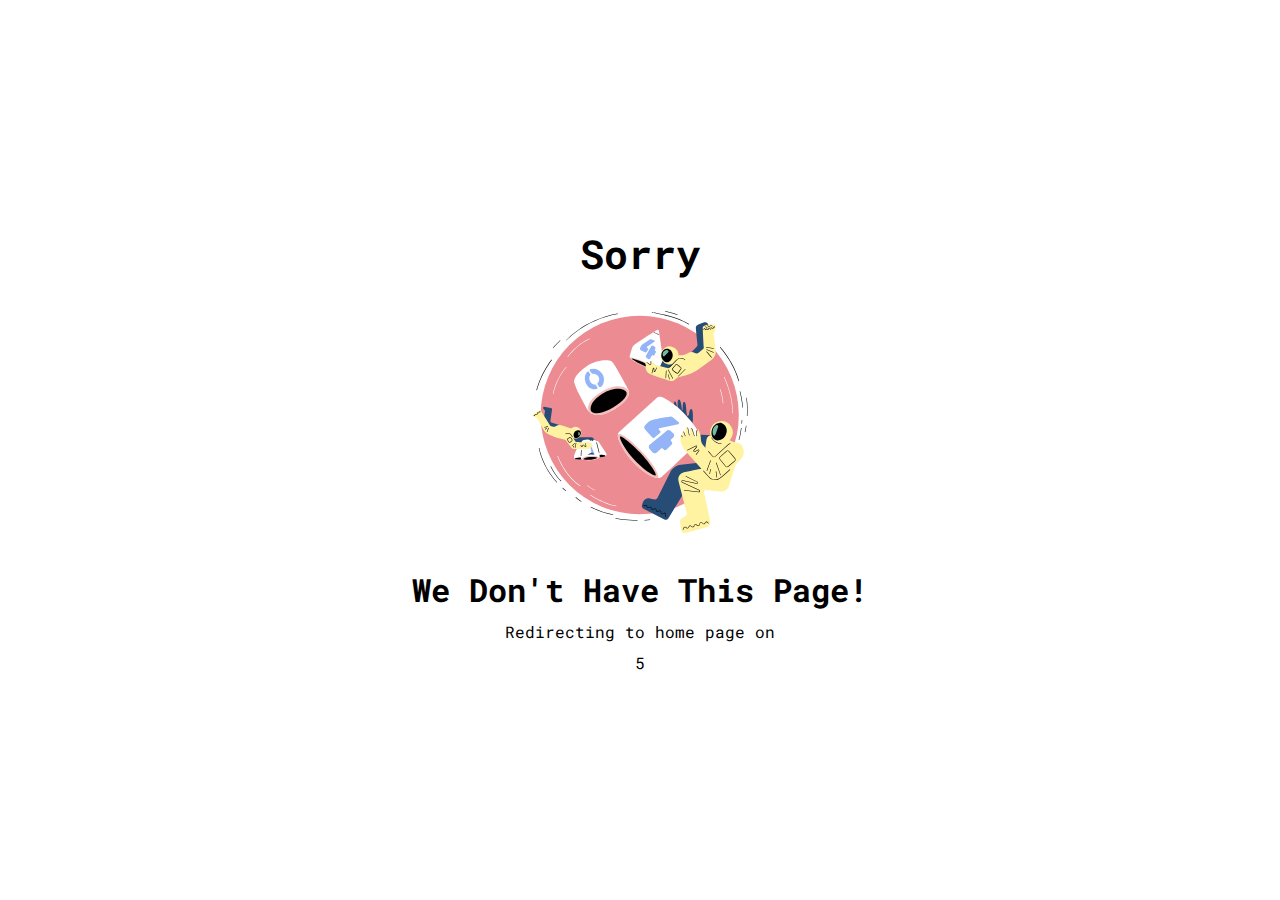
==== index.html @ ac8aa09b "initial commit" ====
<!DOCTYPE html>
<html lang="en">
<head>
  <meta charset="UTF-8">
  <meta http-equiv="X-UA-Compatible" content="IE=edge">
  <meta name="viewport" content="width=device-width, initial-scale=1.0">
  <link rel="stylesheet" href="styles.css">
  <title>Page Not Found - 404</title>
</head>
<body>
  <div class="container">
    <div class="message-wrapper">
      <h1 class="sorry-message">Sorry</h1>
    </div>
    <div class="image-wrapper">
      <img class="image-404" src="./assets/24.svg" alt="Error Image">
    </div>
    <div class="message-wrapper">
      <h1 class="message">We Don't Have This Page!</h1>
    </div>
    <div class="redirect-wrapper">
      <p class="redirect-message">Redirecting to home page on</p>
      <p class="redirect-counter">5</p>
    </div>
  </div>

  <script src="index.js"></script>
</body>
</html>
---- styles.css ----
@import url('https://fonts.googleapis.com/css2?family=Roboto+Mono:wght@400;500;700&display=swap');


html, body, * {
  margin: 0;
  padding: 0;
  box-sizing: border-box;
  font-family: "Roboto Mono", monospace;
}

.container {
  width: 100%;
  height: 100vh;
  display: flex;
  flex-direction: column;
  justify-content: center;
  align-items: center;
  padding: 10px;
}

.sorry-message {
  font-size: 2.5rem;
}

.image-wrapper {
  width: 40%;
}

.redirect-message {
  text-align: center;
}

.message {
  margin-bottom: 10px;
  text-align: center;
}

.redirect-counter {
  margin-top: 10px;
  text-align: center;
}

@media screen and (max-width: 800px) {
  .image-wrapper {
    width: 80%;
  }
}
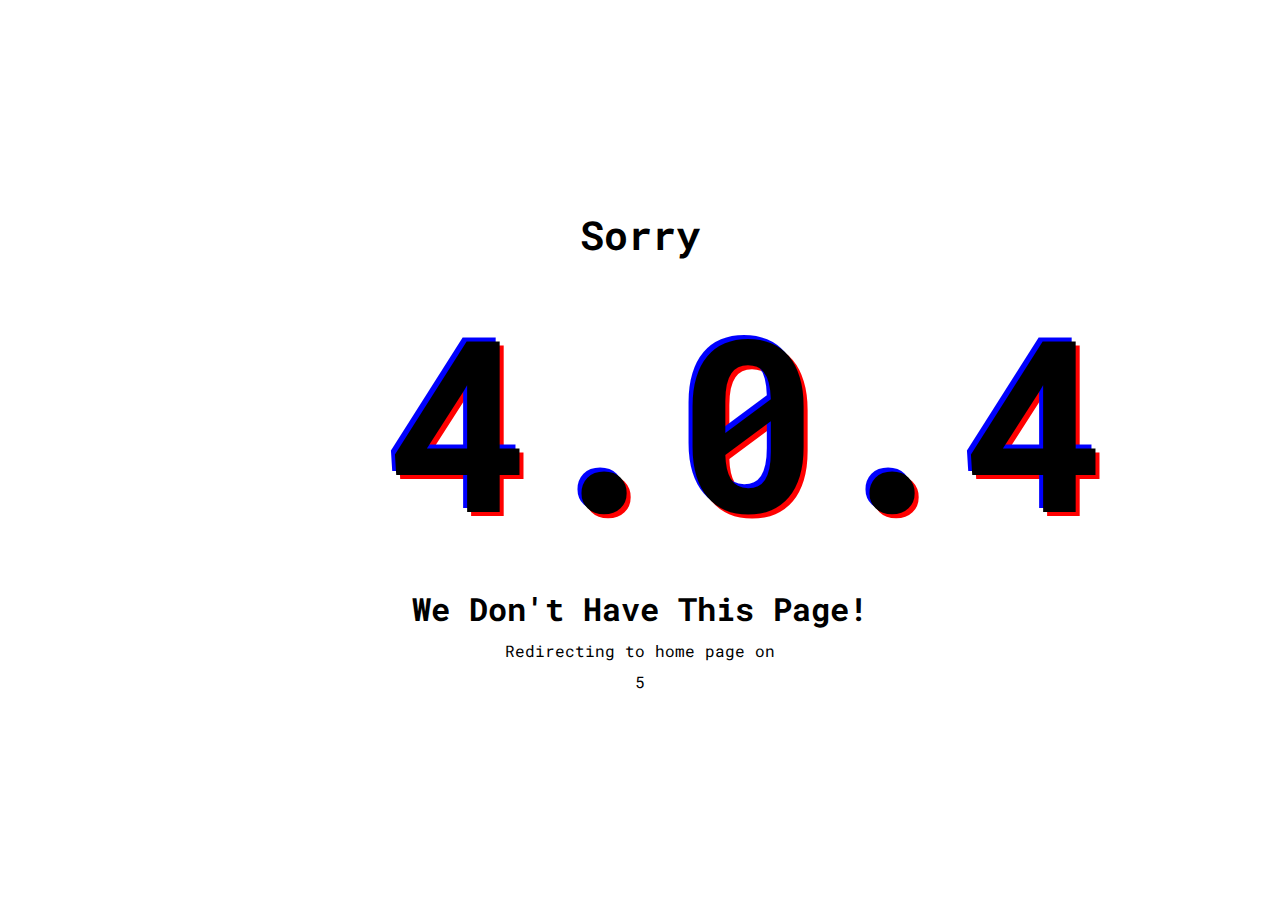
==== commit 6dadc1fd: "change design" ====
--- a/index.html
+++ b/index.html
@@ -4,8 +4,62 @@
   <meta charset="UTF-8">
   <meta http-equiv="X-UA-Compatible" content="IE=edge">
   <meta name="viewport" content="width=device-width, initial-scale=1.0">
-  <link rel="stylesheet" href="styles.css">
   <title>Page Not Found - 404</title>
+  <style>
+    @import url('https://fonts.googleapis.com/css2?family=Roboto+Mono:wght@400;500;700&display=swap');
+
+    html, body, * {
+      margin: 0;
+      padding: 0;
+      box-sizing: border-box;
+      font-family: "Roboto Mono", monospace;
+    }
+
+    .container {
+      width: 100%;
+      height: 100vh;
+      display: flex;
+      flex-direction: column;
+      justify-content: center;
+      align-items: center;
+      padding: 10px;
+    }
+
+    .sorry-message {
+      font-size: 2.5rem;
+    }
+
+    .error-code {
+      text-align: center;
+      font-size: 15rem;
+      margin-bottom: 10px;
+      text-shadow: -4px -4px blue, 4px 4px red;
+    }
+
+    .image-wrapper {
+      width: 40%;
+    }
+
+    .redirect-message {
+      text-align: center;
+    }
+
+    .message {
+      margin-bottom: 10px;
+      text-align: center;
+    }
+
+    .redirect-counter {
+      margin-top: 10px;
+      text-align: center;
+    }
+
+    @media screen and (max-width: 800px) {
+      .image-wrapper {
+        width: 80%;
+      }
+    }
+  </style>
 </head>
 <body>
   <div class="container">
@@ -13,7 +67,7 @@
       <h1 class="sorry-message">Sorry</h1>
     </div>
     <div class="image-wrapper">
-      <img class="image-404" src="./assets/24.svg" alt="Error Image">
+      <h1 class="error-code">4.0.4</h1>
     </div>
     <div class="message-wrapper">
       <h1 class="message">We Don't Have This Page!</h1>
@@ -24,6 +78,23 @@
     </div>
   </div>
 
-  <script src="index.js"></script>
+  <script>
+    document.addEventListener('DOMContentLoaded', () => {
+      const counter = document.querySelector('.redirect-counter');
+      let countNumber = 4;
+      const countFunction = setInterval(() => {
+        if (countNumber === 0) {
+          clearInterval(countFunction)
+          counter.innerHTML = 'Redirecting . . .'
+          setTimeout(() => {
+            window.location.reload(window.location.host);
+          }, 1000);
+        } else {
+          counter.innerHTML = countNumber
+          countNumber--
+        }
+      }, 1000);
+    })
+  </script>
 </body>
 </html>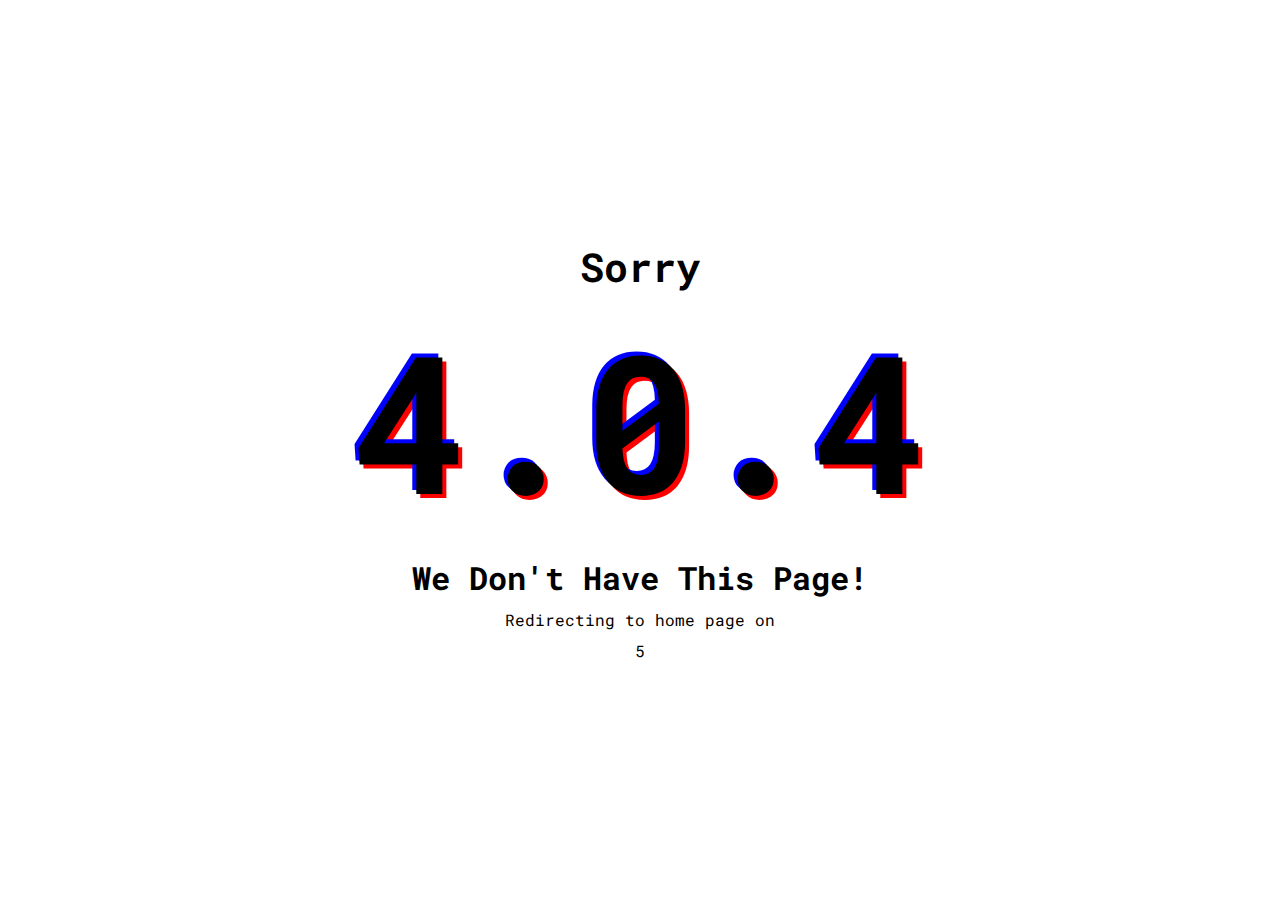
==== commit 53bf189c: "change design" ====
--- a/index.html
+++ b/index.html
@@ -31,13 +31,9 @@
 
     .error-code {
       text-align: center;
-      font-size: 15rem;
+      font-size: 12rem;
       margin-bottom: 10px;
       text-shadow: -4px -4px blue, 4px 4px red;
-    }
-
-    .image-wrapper {
-      width: 40%;
     }
 
     .redirect-message {
@@ -58,6 +54,10 @@
       .image-wrapper {
         width: 80%;
       }
+
+      .error-code {
+      font-size: 7rem;
+    }
     }
   </style>
 </head>
@@ -66,9 +66,7 @@
     <div class="message-wrapper">
       <h1 class="sorry-message">Sorry</h1>
     </div>
-    <div class="image-wrapper">
-      <h1 class="error-code">4.0.4</h1>
-    </div>
+    <h1 class="error-code">4.0.4</h1>
     <div class="message-wrapper">
       <h1 class="message">We Don't Have This Page!</h1>
     </div>
